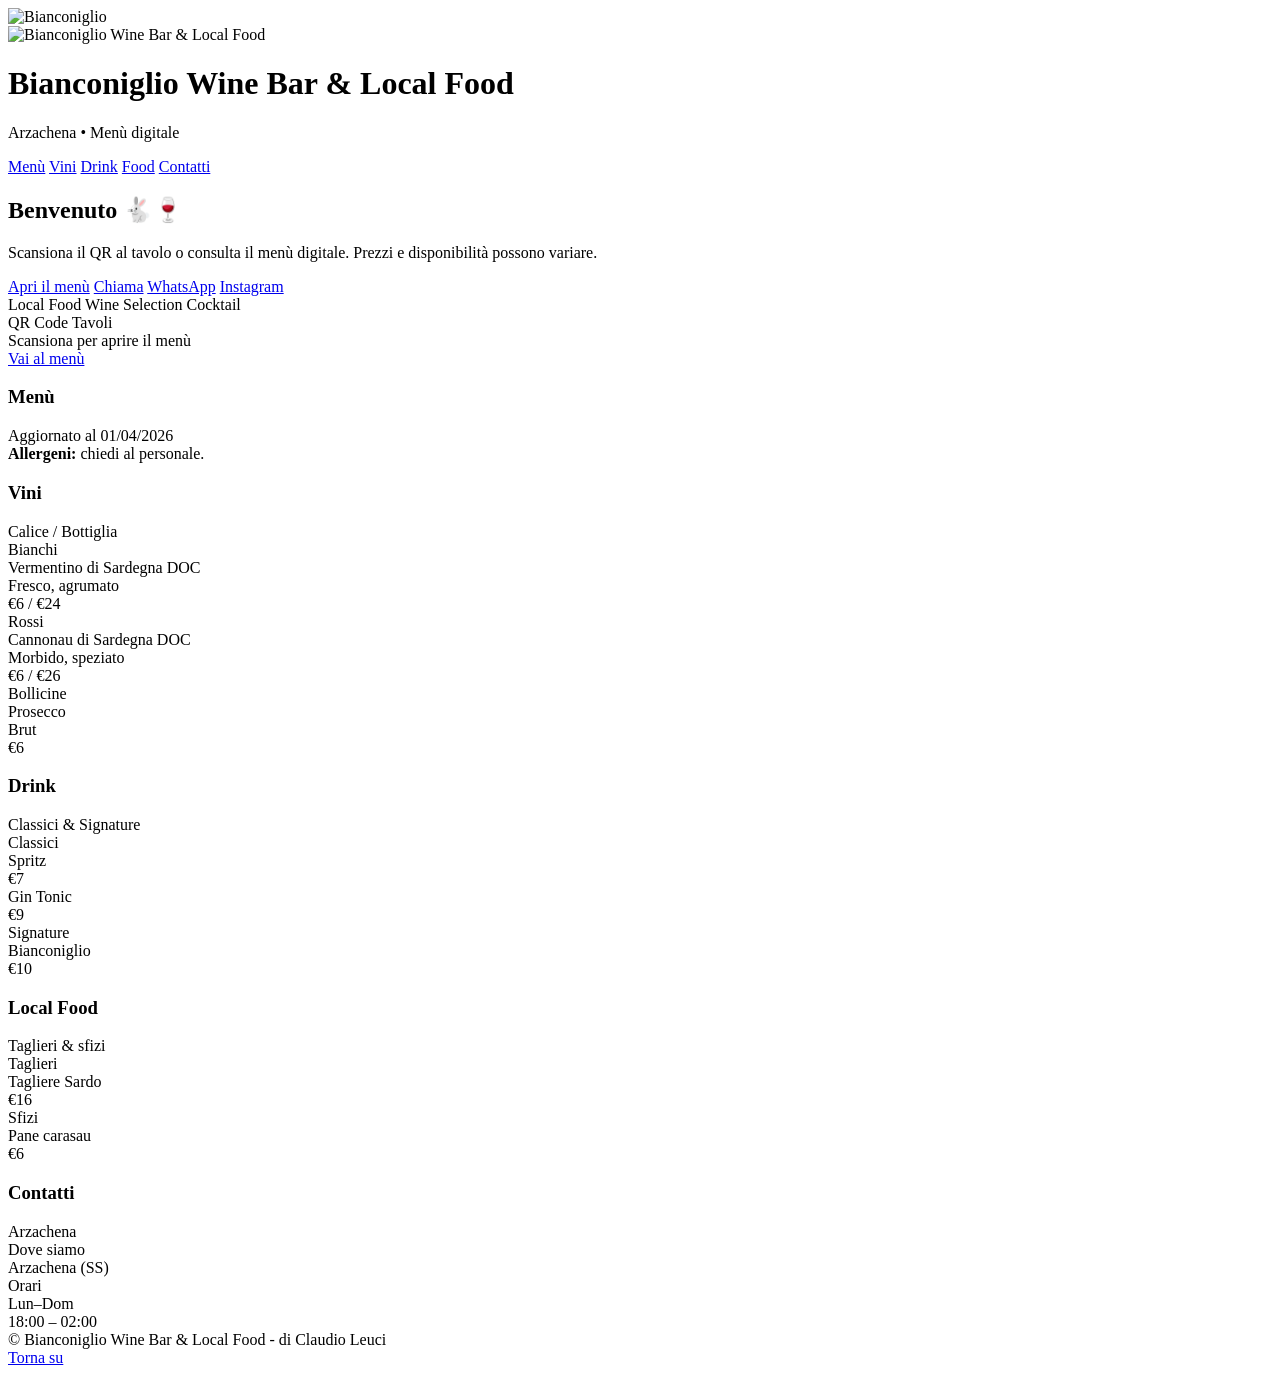
==== index.html @ 15e08887 "Update menu section date and content Updated menu section date and added new content." ====
<!doctype html>
<html lang="it">
<head>
  <meta charset="utf-8">
  <meta name="viewport" content="width=device-width, initial-scale=1">
  <meta name="description" content="Bianconiglio Wine Bar & Local Food - Menù digitale, Arzachena">
  <title>Bianconiglio Wine Bar & Local Food • Menù</title>

  <link rel="stylesheet" href="styles.css">
</head>

<body>

  <!-- PRELOADER -->
  <div id="preloader" aria-label="Caricamento">
    <div class="preloaderGlass">
      <img class="preLogo" src="logo.svg" alt="Bianconiglio">
      <div class="preBar"></div>
    </div>
  </div>

  <!-- APP -->
  <div id="app" class="appHidden">

    <!-- HEADER -->
    <header id="siteHeader">
      <div class="topbar">
        <div class="brand">
          <div class="logoWrap">
            <img src="logo.svg" alt="Bianconiglio Wine Bar & Local Food">
          </div>
          <div>
            <h1>Bianconiglio Wine Bar & Local Food</h1>
            <p>Arzachena • Menù digitale</p>
          </div>
        </div>

        <nav>
          <a class="chip bounce" href="#menu">Menù</a>
          <a class="chip bounce" href="#vini">Vini</a>
          <a class="chip bounce" href="#drink">Drink</a>
          <a class="chip bounce" href="#food">Food</a>
          <a class="chip bounce" href="#contatti">Contatti</a>
        </nav>
      </div>
    </header>

    <!-- CONTENUTO -->
    <div class="wrap">

      <!-- HERO -->
      <section class="hero reveal" id="top">
        <div class="heroCard">
          <div>
            <h2>Benvenuto 🐇🍷</h2>
            <p class="sub">
              Scansiona il QR al tavolo o consulta il menù digitale.
              Prezzi e disponibilità possono variare.
            </p>

            <div class="btnRow">
              <a class="btn primary bounce" href="#menu">Apri il menù</a>
              <a class="btn bounce" href="tel:+390000000000">Chiama</a>
              <a class="btn bounce" href="https://wa.me/390000000000" target="_blank">WhatsApp</a>
              <a class="btn bounce" href="https://www.instagram.com/bianconigliowinebar2.0/" target="_blank"> Instagram</a>
            </div>

            <div class="badges">
              <span class="badge">Local Food</span>
              <span class="badge">Wine Selection</span>
              <span class="badge">Cocktail</span>
            </div>
          </div>

          <div class="qrBox">
            <div>
              <div class="qrTitle">QR Code Tavoli</div>
              <div class="qrSub">Scansiona per aprire il menù</div>
              <div class="qrBtn">
                <a class="btn bounce" href="#menu">Vai al menù</a>
              </div>
            </div>
            <div class="qrFake"></div>
          </div>
        </div>
      </section>

      <!-- MENU -->
      <main>

        <section id="menu" class="reveal">
          <div class="sectionTitle">
            <h3>Menù</h3>
            <span>Aggiornato al 01/04/2026</span>
          </div>
          <div class="notice">
            <strong>Allergeni:</strong> chiedi al personale.
          </div>
        </section>

        <!-- VINI -->
        <section id="vini" class="reveal">
          <div class="sectionTitle">
            <h3>Vini</h3>
            <span>Calice / Bottiglia</span>
          </div>

          <div class="grid">
            <div class="card bounce">
              <div class="cardTitle">Bianchi</div>
              <div class="item">
                <div>
                  <div class="name">Vermentino di Sardegna DOC</div>
                  <div class="desc">Fresco, agrumato</div>
                </div>
                <div class="price">€6 / €24</div>
              </div>
            </div>

            <div class="card bounce">
              <div class="cardTitle">Rossi</div>
              <div class="item">
                <div>
                  <div class="name">Cannonau di Sardegna DOC</div>
                  <div class="desc">Morbido, speziato</div>
                </div>
                <div class="price">€6 / €26</div>
              </div>
            </div>

            <div class="card bounce">
              <div class="cardTitle">Bollicine</div>
              <div class="item">
                <div>
                  <div class="name">Prosecco</div>
                  <div class="desc">Brut</div>
                </div>
                <div class="price">€6</div>
              </div>
            </div>
          </div>
        </section>

        <!-- DRINK -->
        <section id="drink" class="reveal">
          <div class="sectionTitle">
            <h3>Drink</h3>
            <span>Classici & Signature</span>
          </div>

          <div class="grid">
            <div class="card bounce">
              <div class="cardTitle">Classici</div>
              <div class="item">
                <div class="name">Spritz</div>
                <div class="price">€7</div>
              </div>
              <div class="item">
                <div class="name">Gin Tonic</div>
                <div class="price">€9</div>
              </div>
            </div>

            <div class="card bounce">
              <div class="cardTitle">Signature</div>
              <div class="item">
                <div class="name">Bianconiglio</div>
                <div class="price">€10</div>
              </div>
            </div>
          </div>
        </section>

        <!-- FOOD -->
        <section id="food" class="reveal">
          <div class="sectionTitle">
            <h3>Local Food</h3>
            <span>Taglieri & sfizi</span>
          </div>

          <div class="grid">
            <div class="card bounce">
              <div class="cardTitle">Taglieri</div>
              <div class="item">
                <div class="name">Tagliere Sardo</div>
                <div class="price">€16</div>
              </div>
            </div>

            <div class="card bounce">
              <div class="cardTitle">Sfizi</div>
              <div class="item">
                <div class="name">Pane carasau</div>
                <div class="price">€6</div>
              </div>
            </div>
          </div>
        </section>

        <!-- CONTATTI -->
        <section id="contatti" class="reveal">
          <div class="sectionTitle">
            <h3>Contatti</h3>
            <span>Arzachena</span>
          </div>

          <div class="grid">
            <div class="card bounce">
              <div class="cardTitle">Dove siamo</div>
              <div class="smallText">Arzachena (SS)</div>
            </div>

            <div class="card bounce">
              <div class="cardTitle">Orari</div>
              <div class="smallText">
                Lun–Dom<br>18:00 – 02:00
              </div>
            </div>
          </div>
        </section>

      </main>

      <!-- FOOTER -->
      <footer>
        <div class="footerRow">
          <div>© <span id="year"></span> Bianconiglio Wine Bar & Local Food - di Claudio Leuci</div>
          <div><a href="#top" class="chip bounce">Torna su</a></div>
        </div>
      </footer>

    </div>
  </div>

  <script src="./app.js"></script>
</body>
</html>
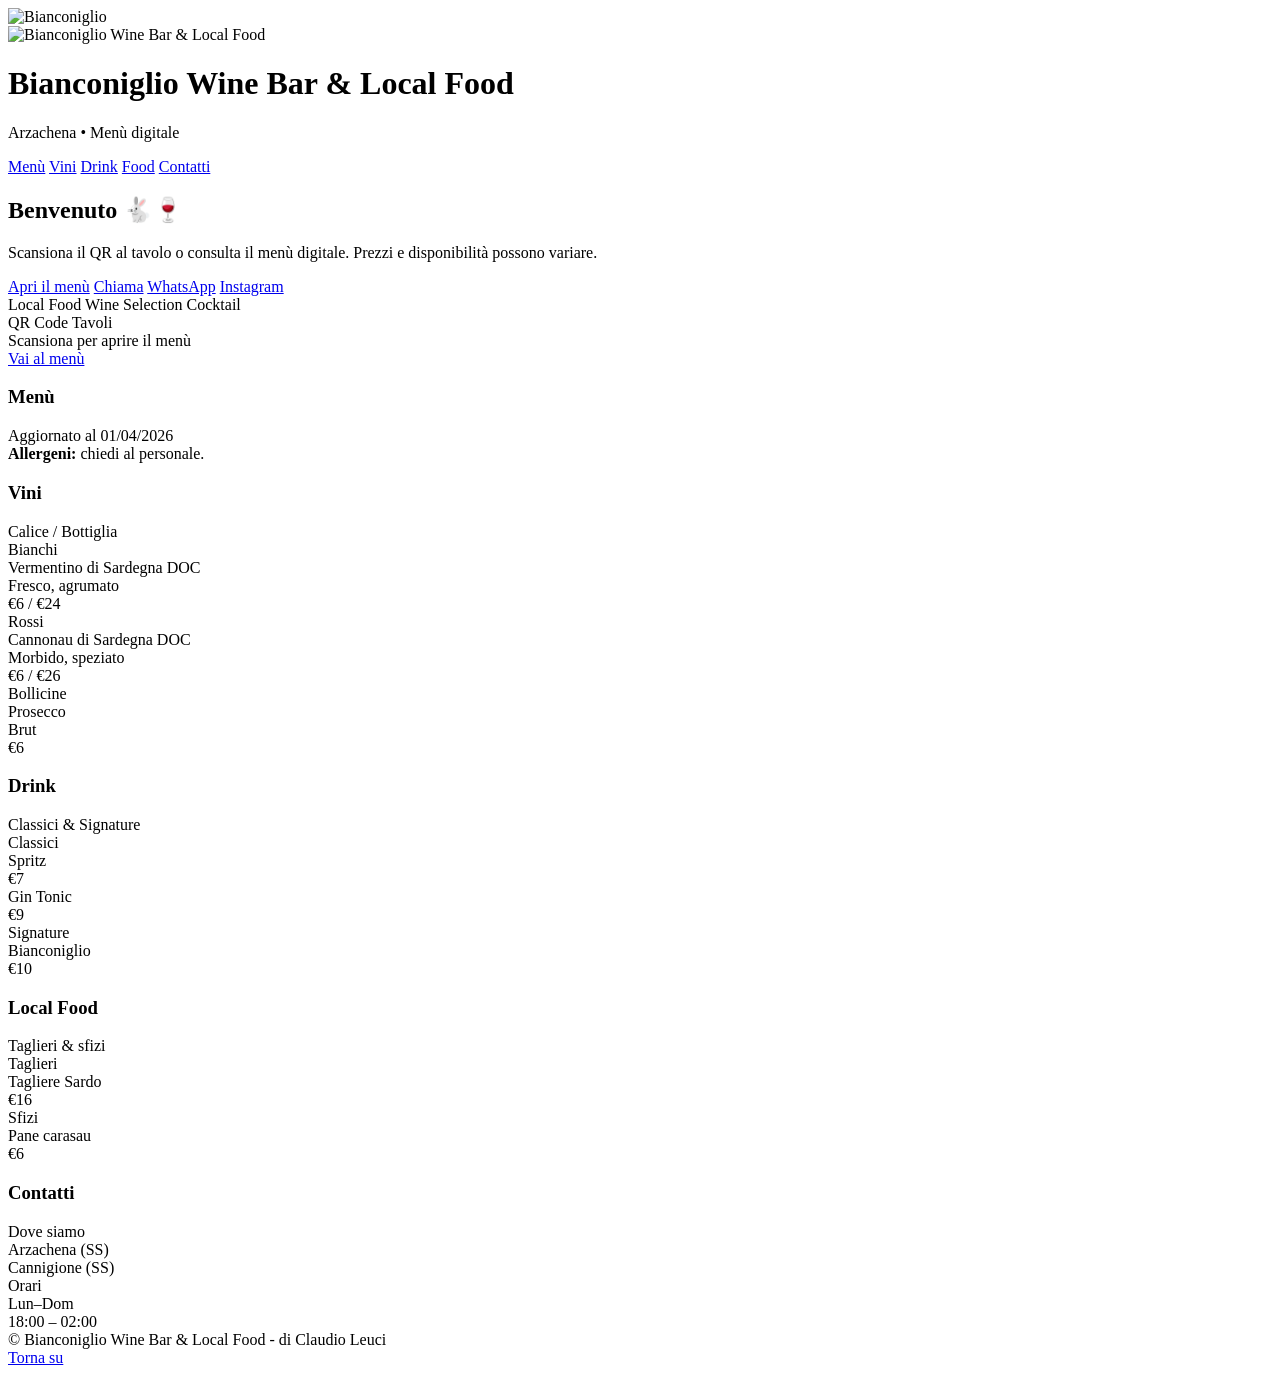
==== commit 7259d3ae: "Fix HTML encoding issues in index.html" ====
--- a/index.html
+++ b/index.html
@@ -201,13 +201,13 @@
         <section id="contatti" class="reveal">
           <div class="sectionTitle">
             <h3>Contatti</h3>
-            <span>Arzachena</span>
           </div>
 
           <div class="grid">
             <div class="card bounce">
               <div class="cardTitle">Dove siamo</div>
               <div class="smallText">Arzachena (SS)</div>
+              <div class="smallText">Cannigione (SS)</div>
             </div>
 
             <div class="card bounce">
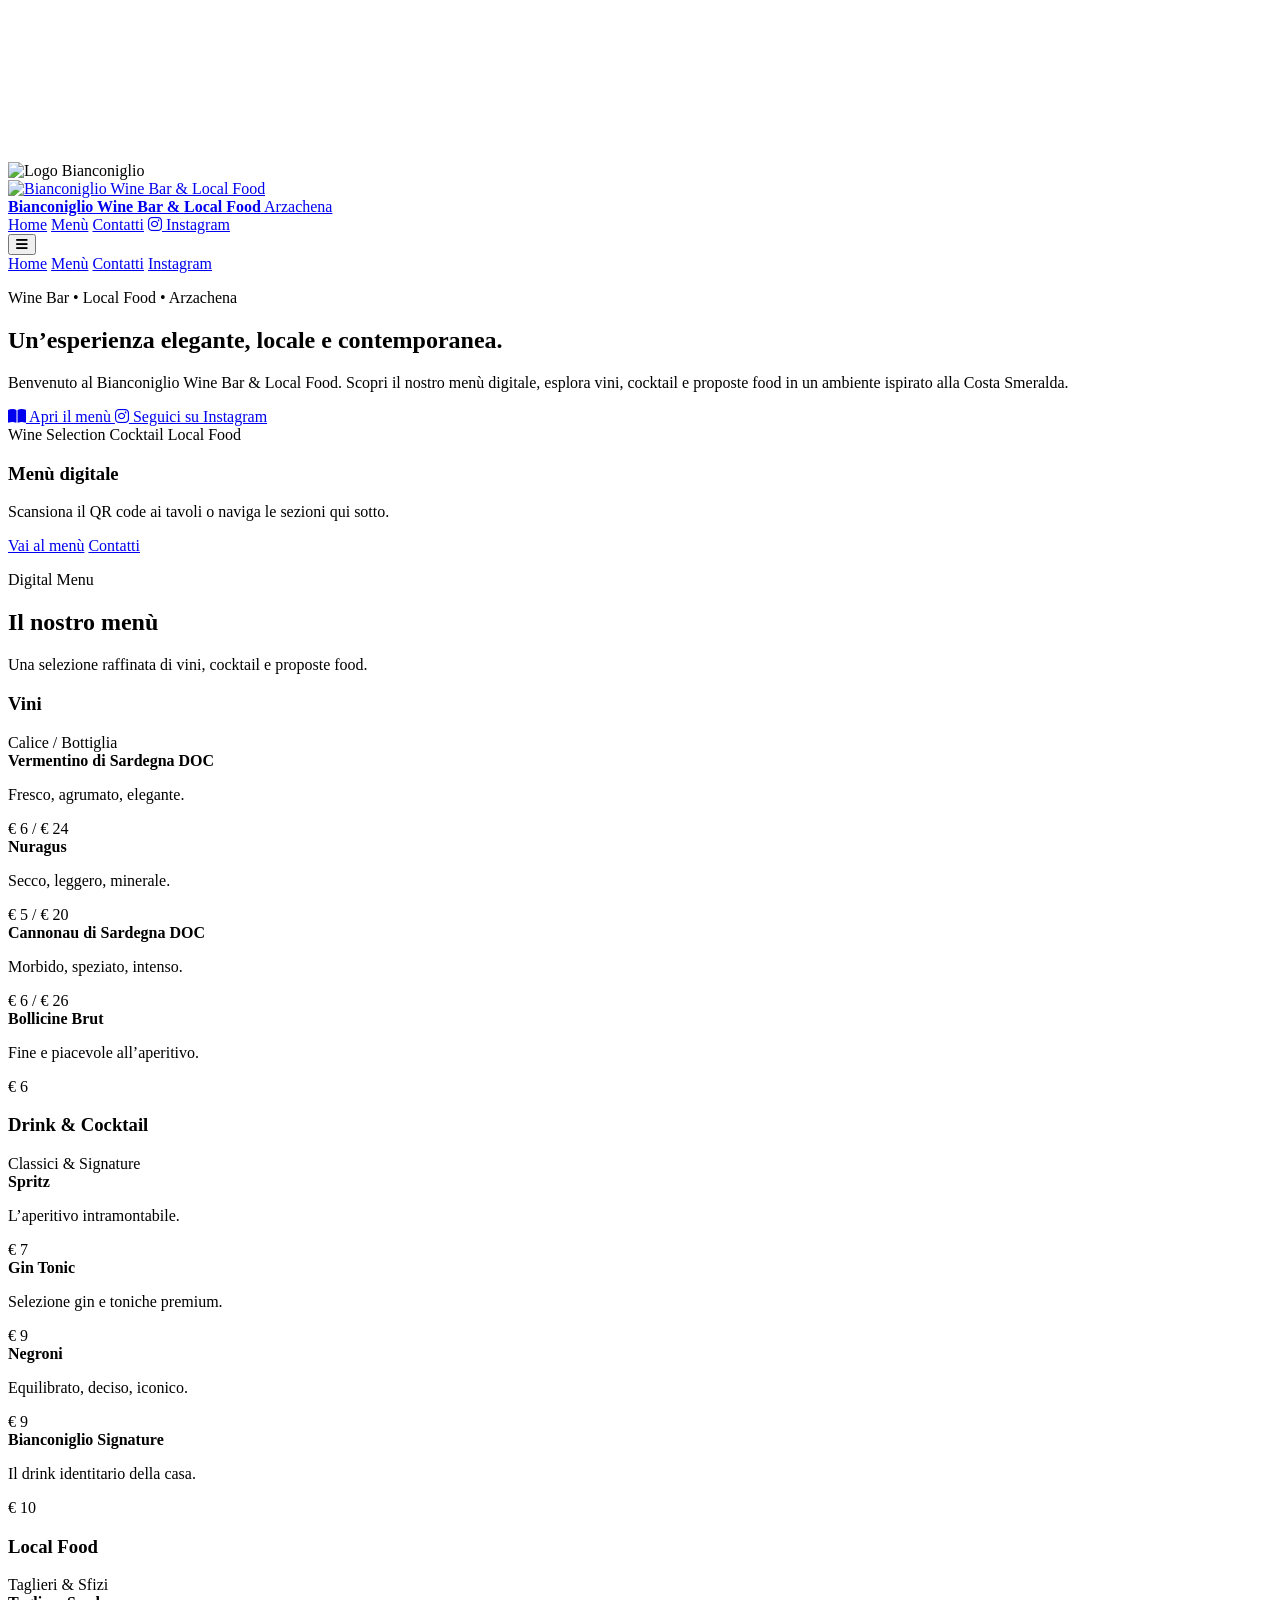
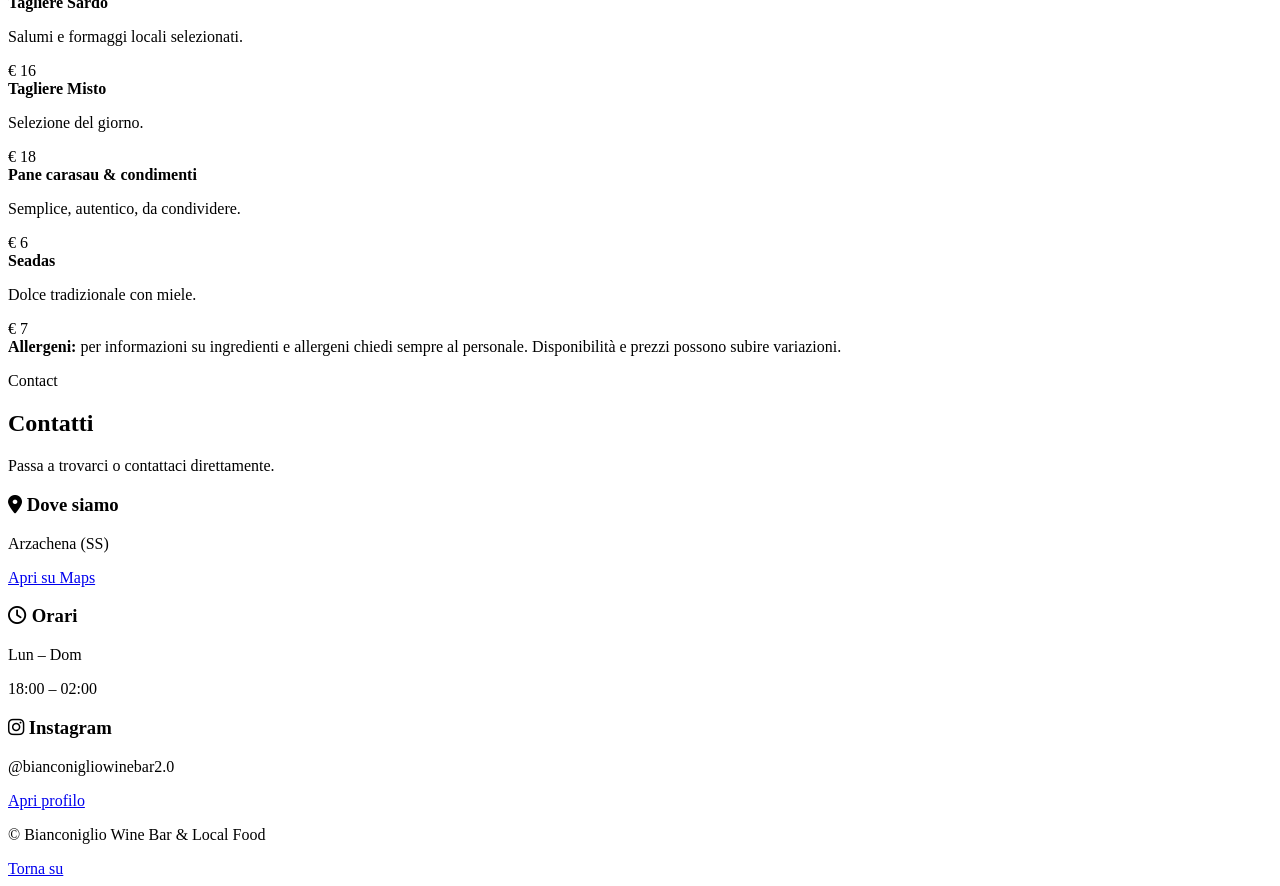
==== commit 13cc3de0: "Enhance index.html with Font Awesome and layout updates Added Font Awesome for icons and improved pr" ====
--- a/index.html
+++ b/index.html
@@ -4,18 +4,28 @@
   <meta charset="utf-8">
   <meta name="viewport" content="width=device-width, initial-scale=1">
   <meta name="description" content="Bianconiglio Wine Bar & Local Food - Menù digitale, Arzachena">
-  <title>Bianconiglio Wine Bar & Local Food • Menù</title>
+  <title>Bianconiglio Wine Bar & Local Food</title>
 
   <link rel="stylesheet" href="styles.css">
+
+  <!-- Font Awesome -->
+  <link rel="stylesheet" href="https://cdnjs.cloudflare.com/ajax/libs/font-awesome/6.4.0/css/all.min.css">
 </head>
-
 <body>
 
+  <!-- SVG FILTER PER DISTORSIONE GLASS -->
+  <svg class="svgFilter" aria-hidden="true">
+    <filter id="glass-distortion">
+      <feTurbulence type="turbulence" baseFrequency="0.008" numOctaves="2" result="noise"></feTurbulence>
+      <feDisplacementMap in="SourceGraphic" in2="noise" scale="65"></feDisplacementMap>
+    </filter>
+  </svg>
+
   <!-- PRELOADER -->
-  <div id="preloader" aria-label="Caricamento">
-    <div class="preloaderGlass">
-      <img class="preLogo" src="logo.svg" alt="Bianconiglio">
-      <div class="preBar"></div>
+  <div id="preloader" aria-label="Caricamento sito">
+    <div class="preloaderCard">
+      <img src="logo.svg" alt="Logo Bianconiglio" class="preloaderLogo">
+      <div class="preloaderLine"></div>
     </div>
   </div>
 
@@ -23,216 +33,329 @@
   <div id="app" class="appHidden">
 
     <!-- HEADER -->
-    <header id="siteHeader">
-      <div class="topbar">
-        <div class="brand">
-          <div class="logoWrap">
+    <header class="siteHeader" id="siteHeader">
+      <div class="container navBar glassCard glassInteractive">
+        <a href="#top" class="brand">
+          <div class="brandLogo">
             <img src="logo.svg" alt="Bianconiglio Wine Bar & Local Food">
           </div>
-          <div>
-            <h1>Bianconiglio Wine Bar & Local Food</h1>
-            <p>Arzachena • Menù digitale</p>
-          </div>
-        </div>
-
-        <nav>
-          <a class="chip bounce" href="#menu">Menù</a>
-          <a class="chip bounce" href="#vini">Vini</a>
-          <a class="chip bounce" href="#drink">Drink</a>
-          <a class="chip bounce" href="#food">Food</a>
-          <a class="chip bounce" href="#contatti">Contatti</a>
+          <div class="brandText">
+            <strong>Bianconiglio Wine Bar & Local Food</strong>
+            <span>Arzachena</span>
+          </div>
+        </a>
+
+        <nav class="navLinks">
+          <a href="#top" class="navLink">Home</a>
+          <a href="#menu" class="navLink">Menù</a>
+          <a href="#contatti" class="navLink">Contatti</a>
+          <a href="https://www.instagram.com/bianconigliowinebar2.0/" target="_blank" class="navLink instagramLink">
+            <i class="fa-brands fa-instagram"></i> Instagram
+          </a>
         </nav>
+
+        <button class="menuToggle" id="menuToggle" aria-label="Apri menu">
+          <i class="fa-solid fa-bars"></i>
+        </button>
+      </div>
+
+      <div class="mobileMenu glassCard" id="mobileMenu">
+        <a href="#top">Home</a>
+        <a href="#menu">Menù</a>
+        <a href="#contatti">Contatti</a>
+        <a href="https://www.instagram.com/bianconigliowinebar2.0/" target="_blank">Instagram</a>
       </div>
     </header>
 
-    <!-- CONTENUTO -->
-    <div class="wrap">
+    <main>
 
       <!-- HERO -->
-      <section class="hero reveal" id="top">
-        <div class="heroCard">
-          <div>
-            <h2>Benvenuto 🐇🍷</h2>
-            <p class="sub">
-              Scansiona il QR al tavolo o consulta il menù digitale.
-              Prezzi e disponibilità possono variare.
-            </p>
-
-            <div class="btnRow">
-              <a class="btn primary bounce" href="#menu">Apri il menù</a>
-              <a class="btn bounce" href="tel:+390000000000">Chiama</a>
-              <a class="btn bounce" href="https://wa.me/390000000000" target="_blank">WhatsApp</a>
-              <a class="btn bounce" href="https://www.instagram.com/bianconigliowinebar2.0/" target="_blank"> Instagram</a>
-            </div>
-
-            <div class="badges">
-              <span class="badge">Local Food</span>
-              <span class="badge">Wine Selection</span>
-              <span class="badge">Cocktail</span>
-            </div>
-          </div>
-
-          <div class="qrBox">
-            <div>
-              <div class="qrTitle">QR Code Tavoli</div>
-              <div class="qrSub">Scansiona per aprire il menù</div>
-              <div class="qrBtn">
-                <a class="btn bounce" href="#menu">Vai al menù</a>
-              </div>
-            </div>
-            <div class="qrFake"></div>
+      <section class="hero container" id="top">
+        <div class="heroGrid">
+          <div class="heroMain glassCard glassInteractive reveal">
+            <div class="glassFilter"></div>
+            <div class="glassOverlay"></div>
+            <div class="glassSpecular"></div>
+
+            <div class="glassContent heroContent">
+              <p class="eyebrow">Wine Bar • Local Food • Arzachena</p>
+              <h1>Un’esperienza elegante, locale e contemporanea.</h1>
+              <p class="heroText">
+                Benvenuto al Bianconiglio Wine Bar & Local Food. Scopri il nostro menù digitale,
+                esplora vini, cocktail e proposte food in un ambiente ispirato alla Costa Smeralda.
+              </p>
+
+              <div class="heroActions">
+                <a href="#menu" class="btn btnPrimary">
+                  <i class="fa-solid fa-book-open"></i>
+                  Apri il menù
+                </a>
+
+                <a href="https://www.instagram.com/bianconigliowinebar2.0/" target="_blank" class="btn btnGlass">
+                  <i class="fa-brands fa-instagram"></i>
+                  Seguici su Instagram
+                </a>
+              </div>
+
+              <div class="heroBadges">
+                <span>Wine Selection</span>
+                <span>Cocktail</span>
+                <span>Local Food</span>
+              </div>
+            </div>
+          </div>
+
+          <div class="heroSide glassCard glassInteractive reveal">
+            <div class="glassFilter"></div>
+            <div class="glassOverlay"></div>
+            <div class="glassSpecular"></div>
+
+            <div class="glassContent">
+              <div class="sideBlock">
+                <h3>Menù digitale</h3>
+                <p>Scansiona il QR code ai tavoli o naviga le sezioni qui sotto.</p>
+              </div>
+
+              <div class="fakeQr"></div>
+
+              <div class="sideButtons">
+                <a href="#menu" class="btn btnGlass">Vai al menù</a>
+                <a href="#contatti" class="btn btnGlass">Contatti</a>
+              </div>
+            </div>
           </div>
         </div>
       </section>
 
       <!-- MENU -->
-      <main>
-
-        <section id="menu" class="reveal">
-          <div class="sectionTitle">
-            <h3>Menù</h3>
-            <span>Aggiornato al 01/04/2026</span>
-          </div>
-          <div class="notice">
-            <strong>Allergeni:</strong> chiedi al personale.
-          </div>
-        </section>
-
-        <!-- VINI -->
-        <section id="vini" class="reveal">
-          <div class="sectionTitle">
-            <h3>Vini</h3>
-            <span>Calice / Bottiglia</span>
-          </div>
-
-          <div class="grid">
-            <div class="card bounce">
-              <div class="cardTitle">Bianchi</div>
-              <div class="item">
-                <div>
-                  <div class="name">Vermentino di Sardegna DOC</div>
-                  <div class="desc">Fresco, agrumato</div>
-                </div>
-                <div class="price">€6 / €24</div>
-              </div>
-            </div>
-
-            <div class="card bounce">
-              <div class="cardTitle">Rossi</div>
-              <div class="item">
-                <div>
-                  <div class="name">Cannonau di Sardegna DOC</div>
-                  <div class="desc">Morbido, speziato</div>
-                </div>
-                <div class="price">€6 / €26</div>
-              </div>
-            </div>
-
-            <div class="card bounce">
-              <div class="cardTitle">Bollicine</div>
-              <div class="item">
-                <div>
-                  <div class="name">Prosecco</div>
-                  <div class="desc">Brut</div>
-                </div>
-                <div class="price">€6</div>
-              </div>
-            </div>
-          </div>
-        </section>
-
-        <!-- DRINK -->
-        <section id="drink" class="reveal">
-          <div class="sectionTitle">
-            <h3>Drink</h3>
-            <span>Classici & Signature</span>
-          </div>
-
-          <div class="grid">
-            <div class="card bounce">
-              <div class="cardTitle">Classici</div>
-              <div class="item">
-                <div class="name">Spritz</div>
-                <div class="price">€7</div>
-              </div>
-              <div class="item">
-                <div class="name">Gin Tonic</div>
-                <div class="price">€9</div>
-              </div>
-            </div>
-
-            <div class="card bounce">
-              <div class="cardTitle">Signature</div>
-              <div class="item">
-                <div class="name">Bianconiglio</div>
-                <div class="price">€10</div>
-              </div>
-            </div>
-          </div>
-        </section>
-
-        <!-- FOOD -->
-        <section id="food" class="reveal">
-          <div class="sectionTitle">
-            <h3>Local Food</h3>
-            <span>Taglieri & sfizi</span>
-          </div>
-
-          <div class="grid">
-            <div class="card bounce">
-              <div class="cardTitle">Taglieri</div>
-              <div class="item">
-                <div class="name">Tagliere Sardo</div>
-                <div class="price">€16</div>
-              </div>
-            </div>
-
-            <div class="card bounce">
-              <div class="cardTitle">Sfizi</div>
-              <div class="item">
-                <div class="name">Pane carasau</div>
-                <div class="price">€6</div>
-              </div>
-            </div>
-          </div>
-        </section>
-
-        <!-- CONTATTI -->
-        <section id="contatti" class="reveal">
-          <div class="sectionTitle">
-            <h3>Contatti</h3>
-          </div>
-
-          <div class="grid">
-            <div class="card bounce">
-              <div class="cardTitle">Dove siamo</div>
-              <div class="smallText">Arzachena (SS)</div>
-              <div class="smallText">Cannigione (SS)</div>
-            </div>
-
-            <div class="card bounce">
-              <div class="cardTitle">Orari</div>
-              <div class="smallText">
-                Lun–Dom<br>18:00 – 02:00
-              </div>
-            </div>
-          </div>
-        </section>
-
-      </main>
-
-      <!-- FOOTER -->
-      <footer>
-        <div class="footerRow">
-          <div>© <span id="year"></span> Bianconiglio Wine Bar & Local Food - di Claudio Leuci</div>
-          <div><a href="#top" class="chip bounce">Torna su</a></div>
-        </div>
-      </footer>
-
-    </div>
+      <section class="menuSection container" id="menu">
+        <div class="sectionHeading reveal">
+          <p class="eyebrow">Digital Menu</p>
+          <h2>Il nostro menù</h2>
+          <p>Una selezione raffinata di vini, cocktail e proposte food.</p>
+        </div>
+
+        <div class="menuGrid">
+
+          <!-- VINI -->
+          <article class="menuCard glassCard glassInteractive reveal">
+            <div class="glassFilter"></div>
+            <div class="glassOverlay"></div>
+            <div class="glassSpecular"></div>
+
+            <div class="glassContent">
+              <div class="menuCardHeader">
+                <h3>Vini</h3>
+                <span class="menuTag">Calice / Bottiglia</span>
+              </div>
+
+              <div class="menuItem">
+                <div>
+                  <strong>Vermentino di Sardegna DOC</strong>
+                  <p>Fresco, agrumato, elegante.</p>
+                </div>
+                <span>€ 6 / € 24</span>
+              </div>
+
+              <div class="menuItem">
+                <div>
+                  <strong>Nuragus</strong>
+                  <p>Secco, leggero, minerale.</p>
+                </div>
+                <span>€ 5 / € 20</span>
+              </div>
+
+              <div class="menuItem">
+                <div>
+                  <strong>Cannonau di Sardegna DOC</strong>
+                  <p>Morbido, speziato, intenso.</p>
+                </div>
+                <span>€ 6 / € 26</span>
+              </div>
+
+              <div class="menuItem">
+                <div>
+                  <strong>Bollicine Brut</strong>
+                  <p>Fine e piacevole all’aperitivo.</p>
+                </div>
+                <span>€ 6</span>
+              </div>
+            </div>
+          </article>
+
+          <!-- DRINK -->
+          <article class="menuCard glassCard glassInteractive reveal">
+            <div class="glassFilter"></div>
+            <div class="glassOverlay"></div>
+            <div class="glassSpecular"></div>
+
+            <div class="glassContent">
+              <div class="menuCardHeader">
+                <h3>Drink & Cocktail</h3>
+                <span class="menuTag">Classici & Signature</span>
+              </div>
+
+              <div class="menuItem">
+                <div>
+                  <strong>Spritz</strong>
+                  <p>L’aperitivo intramontabile.</p>
+                </div>
+                <span>€ 7</span>
+              </div>
+
+              <div class="menuItem">
+                <div>
+                  <strong>Gin Tonic</strong>
+                  <p>Selezione gin e toniche premium.</p>
+                </div>
+                <span>€ 9</span>
+              </div>
+
+              <div class="menuItem">
+                <div>
+                  <strong>Negroni</strong>
+                  <p>Equilibrato, deciso, iconico.</p>
+                </div>
+                <span>€ 9</span>
+              </div>
+
+              <div class="menuItem">
+                <div>
+                  <strong>Bianconiglio Signature</strong>
+                  <p>Il drink identitario della casa.</p>
+                </div>
+                <span>€ 10</span>
+              </div>
+            </div>
+          </article>
+
+          <!-- FOOD -->
+          <article class="menuCard glassCard glassInteractive reveal">
+            <div class="glassFilter"></div>
+            <div class="glassOverlay"></div>
+            <div class="glassSpecular"></div>
+
+            <div class="glassContent">
+              <div class="menuCardHeader">
+                <h3>Local Food</h3>
+                <span class="menuTag">Taglieri & Sfizi</span>
+              </div>
+
+              <div class="menuItem">
+                <div>
+                  <strong>Tagliere Sardo</strong>
+                  <p>Salumi e formaggi locali selezionati.</p>
+                </div>
+                <span>€ 16</span>
+              </div>
+
+              <div class="menuItem">
+                <div>
+                  <strong>Tagliere Misto</strong>
+                  <p>Selezione del giorno.</p>
+                </div>
+                <span>€ 18</span>
+              </div>
+
+              <div class="menuItem">
+                <div>
+                  <strong>Pane carasau & condimenti</strong>
+                  <p>Semplice, autentico, da condividere.</p>
+                </div>
+                <span>€ 6</span>
+              </div>
+
+              <div class="menuItem">
+                <div>
+                  <strong>Seadas</strong>
+                  <p>Dolce tradizionale con miele.</p>
+                </div>
+                <span>€ 7</span>
+              </div>
+            </div>
+          </article>
+        </div>
+
+        <div class="menuNotice glassCard reveal">
+          <div class="glassFilter"></div>
+          <div class="glassOverlay"></div>
+          <div class="glassSpecular"></div>
+
+          <div class="glassContent">
+            <strong>Allergeni:</strong> per informazioni su ingredienti e allergeni chiedi sempre al personale.
+            Disponibilità e prezzi possono subire variazioni.
+          </div>
+        </div>
+      </section>
+
+      <!-- CONTATTI -->
+      <section class="contactSection container" id="contatti">
+        <div class="sectionHeading reveal">
+          <p class="eyebrow">Contact</p>
+          <h2>Contatti</h2>
+          <p>Passa a trovarci o contattaci direttamente.</p>
+        </div>
+
+        <div class="contactGrid">
+          <article class="glassCard glassInteractive reveal">
+            <div class="glassFilter"></div>
+            <div class="glassOverlay"></div>
+            <div class="glassSpecular"></div>
+
+            <div class="glassContent contactCard">
+              <h3><i class="fa-solid fa-location-dot"></i> Dove siamo</h3>
+              <p>Arzachena (SS)</p>
+              <a class="btn btnGlass" target="_blank" href="https://www.google.com/maps/search/?api=1&query=Arzachena%20Bianconiglio%20Wine%20Bar">
+                Apri su Maps
+              </a>
+            </div>
+          </article>
+
+          <article class="glassCard glassInteractive reveal">
+            <div class="glassFilter"></div>
+            <div class="glassOverlay"></div>
+            <div class="glassSpecular"></div>
+
+            <div class="glassContent contactCard">
+              <h3><i class="fa-regular fa-clock"></i> Orari</h3>
+              <p>Lun – Dom</p>
+              <p>18:00 – 02:00</p>
+            </div>
+          </article>
+
+          <article class="glassCard glassInteractive reveal">
+            <div class="glassFilter"></div>
+            <div class="glassOverlay"></div>
+            <div class="glassSpecular"></div>
+
+            <div class="glassContent contactCard">
+              <h3><i class="fa-brands fa-instagram"></i> Instagram</h3>
+              <p>@bianconigliowinebar2.0</p>
+              <a class="btn btnGlass" target="_blank" href="https://www.instagram.com/bianconigliowinebar2.0/">
+                Apri profilo
+              </a>
+            </div>
+          </article>
+        </div>
+      </section>
+    </main>
+
+    <!-- FOOTER -->
+    <footer class="siteFooter container">
+      <div class="footerCard glassCard reveal">
+        <div class="glassFilter"></div>
+        <div class="glassOverlay"></div>
+        <div class="glassSpecular"></div>
+
+        <div class="glassContent footerContent">
+          <p>© <span id="year"></span> Bianconiglio Wine Bar & Local Food</p>
+          <a href="#top" class="btn btnGlass">Torna su</a>
+        </div>
+      </div>
+    </footer>
   </div>
 
-  <script src="./app.js"></script>
+  <script src="app.js"></script>
 </body>
 </html>
 
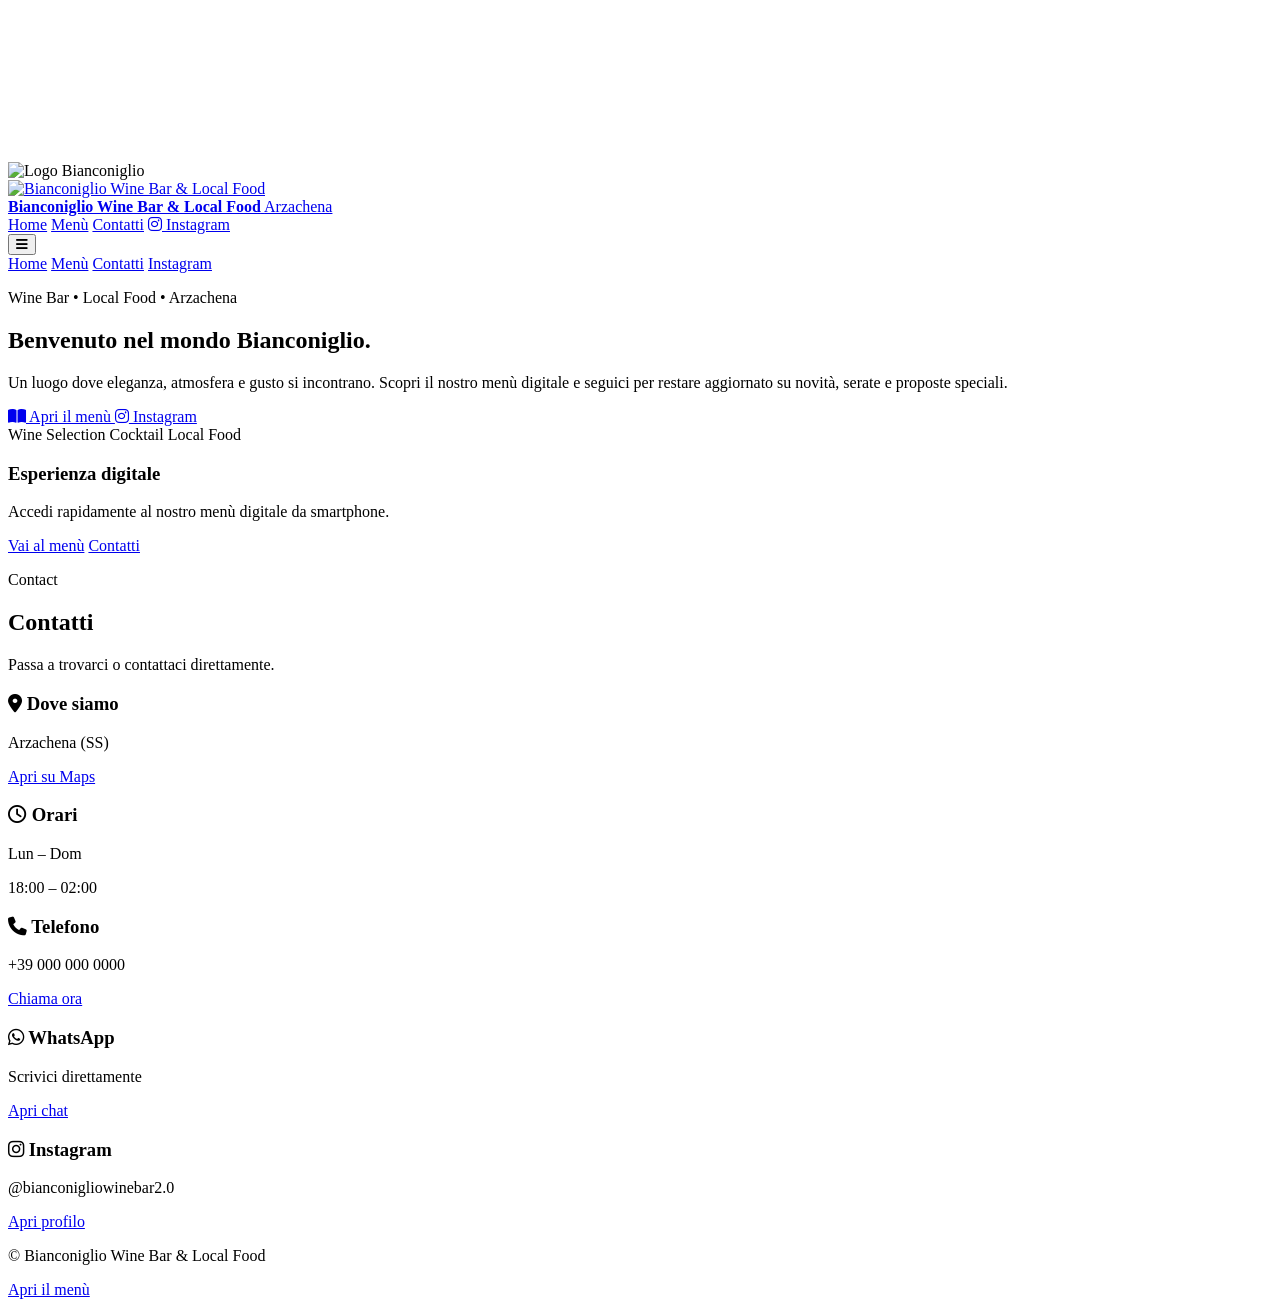
==== commit ef889c30: "Fix HTML formatting and structure" ====
--- a/index.html
+++ b/index.html
@@ -1,19 +1,16 @@
-<!doctype html>
+  <!doctype html>
 <html lang="it">
 <head>
   <meta charset="utf-8">
   <meta name="viewport" content="width=device-width, initial-scale=1">
-  <meta name="description" content="Bianconiglio Wine Bar & Local Food - Menù digitale, Arzachena">
+  <meta name="description" content="Bianconiglio Wine Bar & Local Food - Benvenuto">
   <title>Bianconiglio Wine Bar & Local Food</title>
 
   <link rel="stylesheet" href="styles.css">
-
-  <!-- Font Awesome -->
   <link rel="stylesheet" href="https://cdnjs.cloudflare.com/ajax/libs/font-awesome/6.4.0/css/all.min.css">
 </head>
 <body>
 
-  <!-- SVG FILTER PER DISTORSIONE GLASS -->
   <svg class="svgFilter" aria-hidden="true">
     <filter id="glass-distortion">
       <feTurbulence type="turbulence" baseFrequency="0.008" numOctaves="2" result="noise"></feTurbulence>
@@ -21,7 +18,6 @@
     </filter>
   </svg>
 
-  <!-- PRELOADER -->
   <div id="preloader" aria-label="Caricamento sito">
     <div class="preloaderCard">
       <img src="logo.svg" alt="Logo Bianconiglio" class="preloaderLogo">
@@ -29,13 +25,11 @@
     </div>
   </div>
 
-  <!-- APP -->
   <div id="app" class="appHidden">
 
-    <!-- HEADER -->
     <header class="siteHeader" id="siteHeader">
       <div class="container navBar glassCard glassInteractive">
-        <a href="#top" class="brand">
+        <a href="index.html" class="brand">
           <div class="brandLogo">
             <img src="logo.svg" alt="Bianconiglio Wine Bar & Local Food">
           </div>
@@ -46,8 +40,8 @@
         </a>
 
         <nav class="navLinks">
-          <a href="#top" class="navLink">Home</a>
-          <a href="#menu" class="navLink">Menù</a>
+          <a href="index.html" class="navLink">Home</a>
+          <a href="menu.html" class="navLink">Menù</a>
           <a href="#contatti" class="navLink">Contatti</a>
           <a href="https://www.instagram.com/bianconigliowinebar2.0/" target="_blank" class="navLink instagramLink">
             <i class="fa-brands fa-instagram"></i> Instagram
@@ -60,16 +54,14 @@
       </div>
 
       <div class="mobileMenu glassCard" id="mobileMenu">
-        <a href="#top">Home</a>
-        <a href="#menu">Menù</a>
+        <a href="index.html">Home</a>
+        <a href="menu.html">Menù</a>
         <a href="#contatti">Contatti</a>
         <a href="https://www.instagram.com/bianconigliowinebar2.0/" target="_blank">Instagram</a>
       </div>
     </header>
 
     <main>
-
-      <!-- HERO -->
       <section class="hero container" id="top">
         <div class="heroGrid">
           <div class="heroMain glassCard glassInteractive reveal">
@@ -79,21 +71,22 @@
 
             <div class="glassContent heroContent">
               <p class="eyebrow">Wine Bar • Local Food • Arzachena</p>
-              <h1>Un’esperienza elegante, locale e contemporanea.</h1>
+              <h1>Benvenuto nel mondo Bianconiglio.</h1>
               <p class="heroText">
-                Benvenuto al Bianconiglio Wine Bar & Local Food. Scopri il nostro menù digitale,
-                esplora vini, cocktail e proposte food in un ambiente ispirato alla Costa Smeralda.
+                Un luogo dove eleganza, atmosfera e gusto si incontrano.
+                Scopri il nostro menù digitale e seguici per restare aggiornato
+                su novità, serate e proposte speciali.
               </p>
 
               <div class="heroActions">
-                <a href="#menu" class="btn btnPrimary">
+                <a href="menu.html" class="btn btnPrimary">
                   <i class="fa-solid fa-book-open"></i>
                   Apri il menù
                 </a>
 
                 <a href="https://www.instagram.com/bianconigliowinebar2.0/" target="_blank" class="btn btnGlass">
                   <i class="fa-brands fa-instagram"></i>
-                  Seguici su Instagram
+                  Instagram
                 </a>
               </div>
 
@@ -112,14 +105,14 @@
 
             <div class="glassContent">
               <div class="sideBlock">
-                <h3>Menù digitale</h3>
-                <p>Scansiona il QR code ai tavoli o naviga le sezioni qui sotto.</p>
+                <h3>Esperienza digitale</h3>
+                <p>Accedi rapidamente al nostro menù digitale da smartphone.</p>
               </div>
 
               <div class="fakeQr"></div>
 
               <div class="sideButtons">
-                <a href="#menu" class="btn btnGlass">Vai al menù</a>
+                <a href="menu.html" class="btn btnGlass">Vai al menù</a>
                 <a href="#contatti" class="btn btnGlass">Contatti</a>
               </div>
             </div>
@@ -127,168 +120,6 @@
         </div>
       </section>
 
-      <!-- MENU -->
-      <section class="menuSection container" id="menu">
-        <div class="sectionHeading reveal">
-          <p class="eyebrow">Digital Menu</p>
-          <h2>Il nostro menù</h2>
-          <p>Una selezione raffinata di vini, cocktail e proposte food.</p>
-        </div>
-
-        <div class="menuGrid">
-
-          <!-- VINI -->
-          <article class="menuCard glassCard glassInteractive reveal">
-            <div class="glassFilter"></div>
-            <div class="glassOverlay"></div>
-            <div class="glassSpecular"></div>
-
-            <div class="glassContent">
-              <div class="menuCardHeader">
-                <h3>Vini</h3>
-                <span class="menuTag">Calice / Bottiglia</span>
-              </div>
-
-              <div class="menuItem">
-                <div>
-                  <strong>Vermentino di Sardegna DOC</strong>
-                  <p>Fresco, agrumato, elegante.</p>
-                </div>
-                <span>€ 6 / € 24</span>
-              </div>
-
-              <div class="menuItem">
-                <div>
-                  <strong>Nuragus</strong>
-                  <p>Secco, leggero, minerale.</p>
-                </div>
-                <span>€ 5 / € 20</span>
-              </div>
-
-              <div class="menuItem">
-                <div>
-                  <strong>Cannonau di Sardegna DOC</strong>
-                  <p>Morbido, speziato, intenso.</p>
-                </div>
-                <span>€ 6 / € 26</span>
-              </div>
-
-              <div class="menuItem">
-                <div>
-                  <strong>Bollicine Brut</strong>
-                  <p>Fine e piacevole all’aperitivo.</p>
-                </div>
-                <span>€ 6</span>
-              </div>
-            </div>
-          </article>
-
-          <!-- DRINK -->
-          <article class="menuCard glassCard glassInteractive reveal">
-            <div class="glassFilter"></div>
-            <div class="glassOverlay"></div>
-            <div class="glassSpecular"></div>
-
-            <div class="glassContent">
-              <div class="menuCardHeader">
-                <h3>Drink & Cocktail</h3>
-                <span class="menuTag">Classici & Signature</span>
-              </div>
-
-              <div class="menuItem">
-                <div>
-                  <strong>Spritz</strong>
-                  <p>L’aperitivo intramontabile.</p>
-                </div>
-                <span>€ 7</span>
-              </div>
-
-              <div class="menuItem">
-                <div>
-                  <strong>Gin Tonic</strong>
-                  <p>Selezione gin e toniche premium.</p>
-                </div>
-                <span>€ 9</span>
-              </div>
-
-              <div class="menuItem">
-                <div>
-                  <strong>Negroni</strong>
-                  <p>Equilibrato, deciso, iconico.</p>
-                </div>
-                <span>€ 9</span>
-              </div>
-
-              <div class="menuItem">
-                <div>
-                  <strong>Bianconiglio Signature</strong>
-                  <p>Il drink identitario della casa.</p>
-                </div>
-                <span>€ 10</span>
-              </div>
-            </div>
-          </article>
-
-          <!-- FOOD -->
-          <article class="menuCard glassCard glassInteractive reveal">
-            <div class="glassFilter"></div>
-            <div class="glassOverlay"></div>
-            <div class="glassSpecular"></div>
-
-            <div class="glassContent">
-              <div class="menuCardHeader">
-                <h3>Local Food</h3>
-                <span class="menuTag">Taglieri & Sfizi</span>
-              </div>
-
-              <div class="menuItem">
-                <div>
-                  <strong>Tagliere Sardo</strong>
-                  <p>Salumi e formaggi locali selezionati.</p>
-                </div>
-                <span>€ 16</span>
-              </div>
-
-              <div class="menuItem">
-                <div>
-                  <strong>Tagliere Misto</strong>
-                  <p>Selezione del giorno.</p>
-                </div>
-                <span>€ 18</span>
-              </div>
-
-              <div class="menuItem">
-                <div>
-                  <strong>Pane carasau & condimenti</strong>
-                  <p>Semplice, autentico, da condividere.</p>
-                </div>
-                <span>€ 6</span>
-              </div>
-
-              <div class="menuItem">
-                <div>
-                  <strong>Seadas</strong>
-                  <p>Dolce tradizionale con miele.</p>
-                </div>
-                <span>€ 7</span>
-              </div>
-            </div>
-          </article>
-        </div>
-
-        <div class="menuNotice glassCard reveal">
-          <div class="glassFilter"></div>
-          <div class="glassOverlay"></div>
-          <div class="glassSpecular"></div>
-
-          <div class="glassContent">
-            <strong>Allergeni:</strong> per informazioni su ingredienti e allergeni chiedi sempre al personale.
-            Disponibilità e prezzi possono subire variazioni.
-          </div>
-        </div>
-      </section>
-
-      <!-- CONTATTI -->
       <section class="contactSection container" id="contatti">
         <div class="sectionHeading reveal">
           <p class="eyebrow">Contact</p>
@@ -296,51 +127,78 @@
           <p>Passa a trovarci o contattaci direttamente.</p>
         </div>
 
-        <div class="contactGrid">
-          <article class="glassCard glassInteractive reveal">
-            <div class="glassFilter"></div>
-            <div class="glassOverlay"></div>
-            <div class="glassSpecular"></div>
-
-            <div class="glassContent contactCard">
-              <h3><i class="fa-solid fa-location-dot"></i> Dove siamo</h3>
-              <p>Arzachena (SS)</p>
-              <a class="btn btnGlass" target="_blank" href="https://www.google.com/maps/search/?api=1&query=Arzachena%20Bianconiglio%20Wine%20Bar">
-                Apri su Maps
-              </a>
+            <div class="contactGrid">
+              <article class="glassCard glassInteractive reveal">
+                <div class="glassFilter"></div>
+                <div class="glassOverlay"></div>
+                <div class="glassSpecular"></div>
+            
+                <div class="glassContent contactCard">
+                  <h3><i class="fa-solid fa-location-dot"></i> Dove siamo</h3>
+                  <p>Arzachena (SS)</p>
+                  <a class="btn btnGlass" target="_blank" href="https://www.google.com/maps/search/?api=1&query=Arzachena%20Bianconiglio%20Wine%20Bar">
+                    Apri su Maps
+                  </a>
+                </div>
+              </article>
+            
+              <article class="glassCard glassInteractive reveal">
+                <div class="glassFilter"></div>
+                <div class="glassOverlay"></div>
+                <div class="glassSpecular"></div>
+            
+                <div class="glassContent contactCard">
+                  <h3><i class="fa-regular fa-clock"></i> Orari</h3>
+                  <p>Lun – Dom</p>
+                  <p>18:00 – 02:00</p>
+                </div>
+              </article>
+            
+              <article class="glassCard glassInteractive reveal">
+                <div class="glassFilter"></div>
+                <div class="glassOverlay"></div>
+                <div class="glassSpecular"></div>
+            
+                <div class="glassContent contactCard">
+                  <h3><i class="fa-solid fa-phone"></i> Telefono</h3>
+                  <p>+39 000 000 0000</p>
+                  <a class="btn btnGlass" href="tel:+390000000000">
+                    Chiama ora
+                  </a>
+                </div>
+              </article>
+            
+              <article class="glassCard glassInteractive reveal">
+                <div class="glassFilter"></div>
+                <div class="glassOverlay"></div>
+                <div class="glassSpecular"></div>
+            
+                <div class="glassContent contactCard">
+                  <h3><i class="fa-brands fa-whatsapp"></i> WhatsApp</h3>
+                  <p>Scrivici direttamente</p>
+                  <a class="btn btnGlass" target="_blank" href="https://wa.me/390000000000">
+                    Apri chat
+                  </a>
+                </div>
+              </article>
+            
+              <article class="glassCard glassInteractive reveal">
+                <div class="glassFilter"></div>
+                <div class="glassOverlay"></div>
+                <div class="glassSpecular"></div>
+            
+                <div class="glassContent contactCard">
+                  <h3><i class="fa-brands fa-instagram"></i> Instagram</h3>
+                  <p>@bianconigliowinebar2.0</p>
+                  <a class="btn btnGlass" target="_blank" href="https://www.instagram.com/bianconigliowinebar2.0/">
+                    Apri profilo
+                  </a>
+                </div>
+              </article>
             </div>
-          </article>
-
-          <article class="glassCard glassInteractive reveal">
-            <div class="glassFilter"></div>
-            <div class="glassOverlay"></div>
-            <div class="glassSpecular"></div>
-
-            <div class="glassContent contactCard">
-              <h3><i class="fa-regular fa-clock"></i> Orari</h3>
-              <p>Lun – Dom</p>
-              <p>18:00 – 02:00</p>
-            </div>
-          </article>
-
-          <article class="glassCard glassInteractive reveal">
-            <div class="glassFilter"></div>
-            <div class="glassOverlay"></div>
-            <div class="glassSpecular"></div>
-
-            <div class="glassContent contactCard">
-              <h3><i class="fa-brands fa-instagram"></i> Instagram</h3>
-              <p>@bianconigliowinebar2.0</p>
-              <a class="btn btnGlass" target="_blank" href="https://www.instagram.com/bianconigliowinebar2.0/">
-                Apri profilo
-              </a>
-            </div>
-          </article>
-        </div>
       </section>
     </main>
 
-    <!-- FOOTER -->
     <footer class="siteFooter container">
       <div class="footerCard glassCard reveal">
         <div class="glassFilter"></div>
@@ -349,7 +207,7 @@
 
         <div class="glassContent footerContent">
           <p>© <span id="year"></span> Bianconiglio Wine Bar & Local Food</p>
-          <a href="#top" class="btn btnGlass">Torna su</a>
+          <a href="menu.html" class="btn btnGlass">Apri il menù</a>
         </div>
       </div>
     </footer>
@@ -360,3 +218,4 @@
 </html>
 
 
+
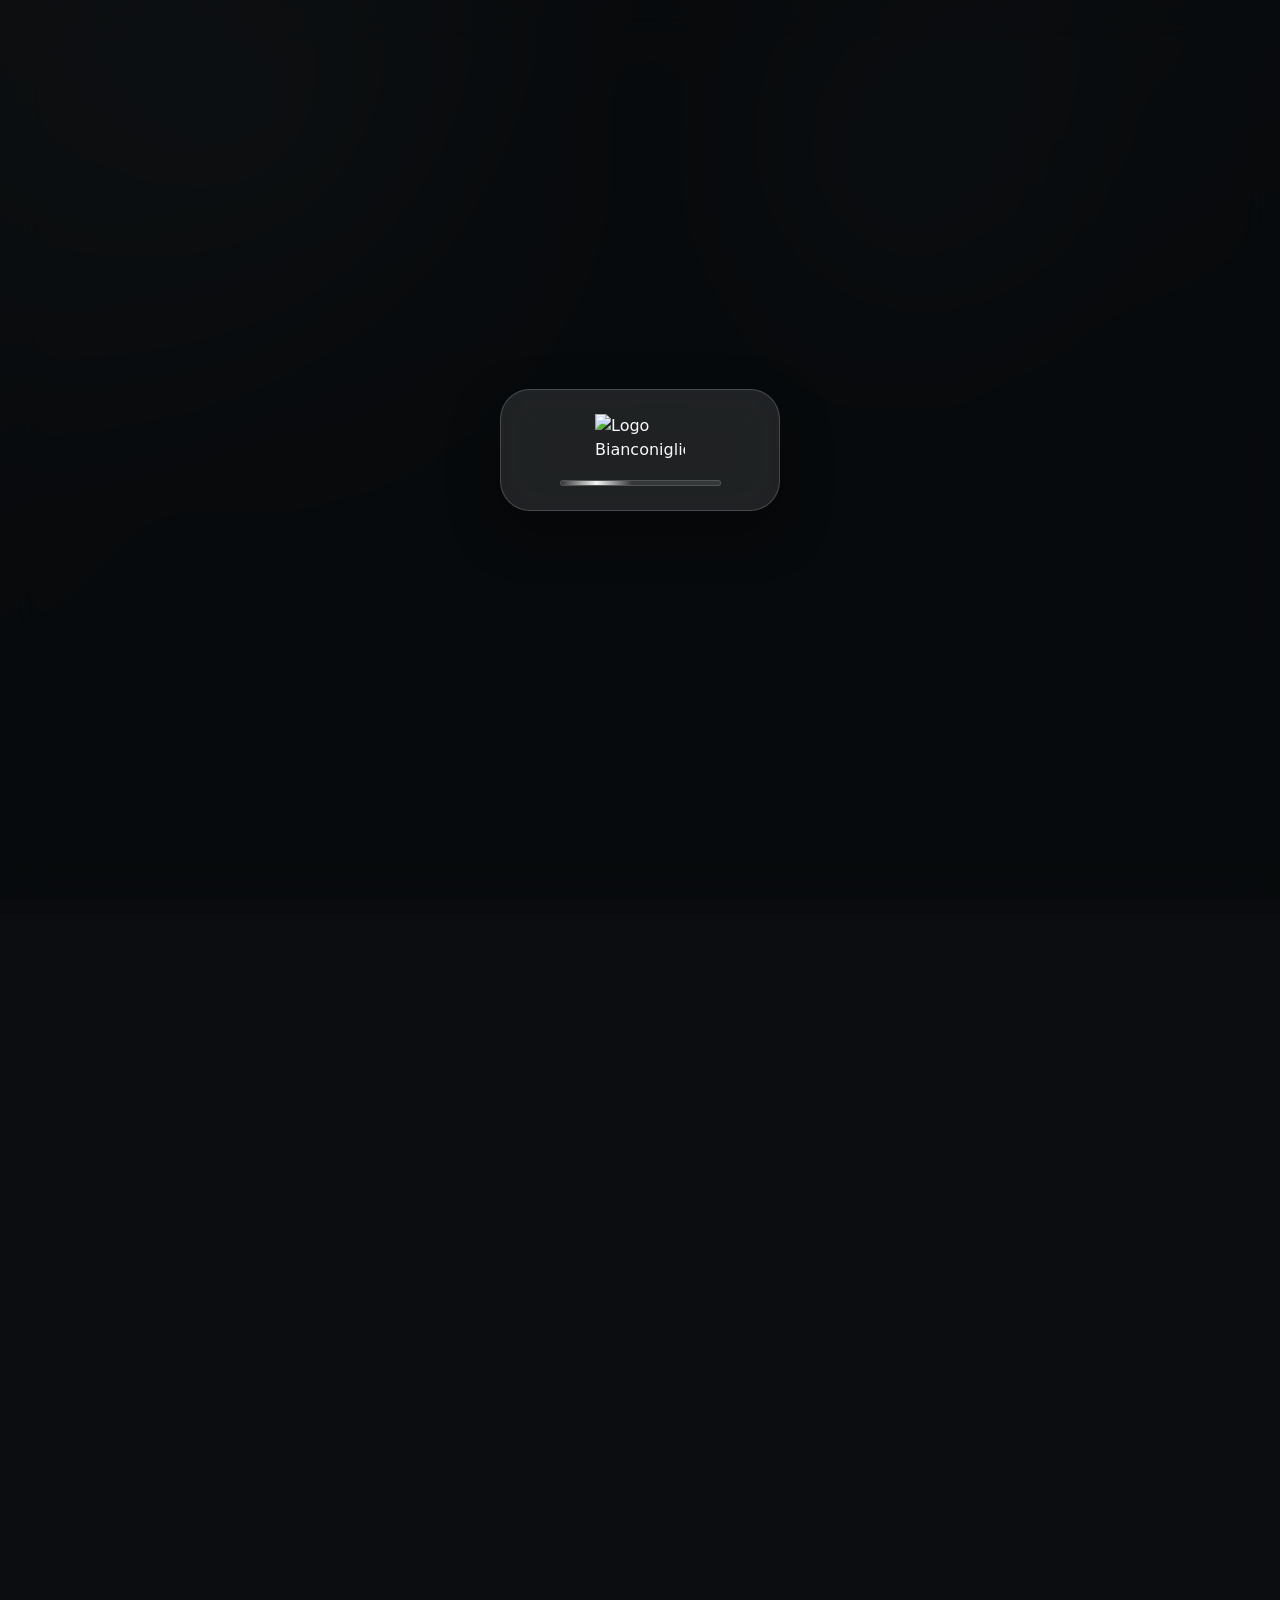
==== commit 7a28f82e: "Fix HTML encoding issues in index.html" ====
--- a/index.html
+++ b/index.html
@@ -120,6 +120,129 @@
         </div>
       </section>
 
+      <!-- CHI SIAMO -->
+<section class="aboutSection container">
+
+  <!-- BLOCCO 1 -->
+  <div class="aboutGrid">
+    <div class="glassCard glassInteractive reveal">
+      <div class="glassFilter"></div>
+      <div class="glassOverlay"></div>
+      <div class="glassSpecular"></div>
+
+      <div class="glassContent">
+        <p class="eyebrow">Chi siamo</p>
+        <h2>Un luogo dove atmosfera, territorio e stile si incontrano.</h2>
+
+        <p class="aboutText">
+          Bianconiglio Wine Bar & Local Food nasce ad Arzachena come spazio dedicato
+          al gusto, alla convivialità e all’eleganza informale. Un ambiente accogliente
+          pensato per chi cerca un aperitivo raffinato, una serata rilassata o un momento
+          speciale da condividere.
+        </p>
+
+        <p class="aboutText">
+          Il nostro stile unisce identità locale e cura del dettaglio, con un’atmosfera
+          calda e ricercata che valorizza il piacere dello stare bene insieme.
+        </p>
+      </div>
+    </div>
+
+    <div class="aboutImageStack reveal">
+      <div class="glassCard glassInteractive aboutImage tall">
+        <div class="glassFilter"></div>
+        <div class="glassOverlay"></div>
+        <div class="glassSpecular"></div>
+        <div class="glassContent aboutImageInner">
+          <img src="foto2.jpeg" alt="Esterno del Bianconiglio Wine Bar & Local Food">
+        </div>
+      </div>
+
+      <div class="glassCard glassInteractive aboutImage">
+        <div class="glassFilter"></div>
+        <div class="glassOverlay"></div>
+        <div class="glassSpecular"></div>
+        <div class="glassContent aboutImageInner">
+          <img src="foto4.jpeg" alt="Dettaglio bottiglie e atmosfera del locale">
+        </div>
+      </div>
+    </div>
+  </div>
+
+  <!-- BLOCCO 2 -->
+  <div class="aboutGrid reverse">
+    <div class="aboutImageStack reveal">
+      <div class="glassCard glassInteractive aboutImage">
+        <div class="glassFilter"></div>
+        <div class="glassOverlay"></div>
+        <div class="glassSpecular"></div>
+        <div class="glassContent aboutImageInner">
+          <img src="foto1.jpeg" alt="Cocktail e gin tonic del Bianconiglio">
+        </div>
+      </div>
+
+      <div class="glassCard glassInteractive aboutImage">
+        <div class="glassFilter"></div>
+        <div class="glassOverlay"></div>
+        <div class="glassSpecular"></div>
+        <div class="glassContent aboutImageInner">
+          <img src="foto6.jpeg" alt="Bollicina e calice in atmosfera elegante">
+        </div>
+      </div>
+    </div>
+
+    <div class="glassCard glassInteractive reveal">
+      <div class="glassFilter"></div>
+      <div class="glassOverlay"></div>
+      <div class="glassSpecular"></div>
+
+      <div class="glassContent">
+        <p class="eyebrow">Cosa facciamo</p>
+        <h2>Selezioniamo drink, vini e sapori per creare esperienze autentiche.</h2>
+
+        <p class="aboutText">
+          Dalla mixology ai vini selezionati, fino alle proposte food da condividere,
+          il nostro obiettivo è offrire qualità, equilibrio e personalità in ogni dettaglio.
+        </p>
+
+        <p class="aboutText">
+          Ogni proposta nasce per accompagnare momenti diversi: aperitivi leggeri,
+          calici da degustare, cocktail ricercati e taglieri pensati per stare bene insieme.
+        </p>
+
+        <div class="heroActions">
+          <a href="menu.html" class="btn btnPrimary">
+            <i class="fa-solid fa-book-open"></i>
+            Scopri il menù
+          </a>
+        </div>
+      </div>
+    </div>
+  </div>
+
+  <!-- BLOCCO 3 -->
+  <div class="aboutGallery reveal">
+    <div class="glassCard glassInteractive aboutImage galleryWide">
+      <div class="glassFilter"></div>
+      <div class="glassOverlay"></div>
+      <div class="glassSpecular"></div>
+      <div class="glassContent aboutImageInner">
+        <img src="foto3.jpeg" alt="Taglieri e proposte food del Bianconiglio">
+      </div>
+    </div>
+
+    <div class="glassCard glassInteractive aboutImage">
+      <div class="glassFilter"></div>
+      <div class="glassOverlay"></div>
+      <div class="glassSpecular"></div>
+      <div class="glassContent aboutImageInner">
+        <img src="foto5.jpeg" alt="Selezione vini del Bianconiglio">
+      </div>
+    </div>
+  </div>
+
+</section>
+
       <section class="contactSection container" id="contatti">
         <div class="sectionHeading reveal">
           <p class="eyebrow">Contact</p>
@@ -149,8 +272,11 @@
             
                 <div class="glassContent contactCard">
                   <h3><i class="fa-regular fa-clock"></i> Orari</h3>
-                  <p>Lun – Dom</p>
-                  <p>18:00 – 02:00</p>
+                  <p>tutti i giorni</p>
+                  <p>10:30 - 14_30</p>
+                  <p>17:00 - 23:00</p></br>
+                  <p>Martedì</p>
+                  <p>Day Off</p>
                 </div>
               </article>
             
@@ -161,8 +287,8 @@
             
                 <div class="glassContent contactCard">
                   <h3><i class="fa-solid fa-phone"></i> Telefono</h3>
-                  <p>+39 000 000 0000</p>
-                  <a class="btn btnGlass" href="tel:+390000000000">
+                  <p>+39 334 155 9023</p>
+                  <a class="btn btnGlass" href="tel:+393341559023">
                     Chiama ora
                   </a>
                 </div>
@@ -176,7 +302,7 @@
                 <div class="glassContent contactCard">
                   <h3><i class="fa-brands fa-whatsapp"></i> WhatsApp</h3>
                   <p>Scrivici direttamente</p>
-                  <a class="btn btnGlass" target="_blank" href="https://wa.me/390000000000">
+                  <a class="btn btnGlass" target="_blank" href="https://wa.me/393341559023">
                     Apri chat
                   </a>
                 </div>
@@ -206,7 +332,7 @@
         <div class="glassSpecular"></div>
 
         <div class="glassContent footerContent">
-          <p>© <span id="year"></span> Bianconiglio Wine Bar & Local Food</p>
+          <p>© <span id="year"></span> Bianconiglio Wine Bar & Local Food di Claudio Leuci</p>
           <a href="menu.html" class="btn btnGlass">Apri il menù</a>
         </div>
       </div>
--- a/styles.css
+++ b/styles.css
@@ -0,0 +1,874 @@
+:root{
+  --bg:#0b0d10;
+  --text:#f8f9fb;
+  --muted:rgba(255,255,255,.72);
+  --soft:rgba(255,255,255,.56);
+
+  --glass-bg:rgba(255,255,255,.10);
+  --glass-bg-strong:rgba(255,255,255,.16);
+  --glass-border:rgba(255,255,255,.18);
+  --glass-highlight:rgba(255,255,255,.55);
+
+  --shadow:0 20px 50px rgba(0,0,0,.35);
+  --radius:28px;
+
+  --accent:#ffffff;
+  --accent-2:rgba(255,255,255,.20);
+}
+
+*{
+  box-sizing:border-box;
+}
+
+html, body{
+  width:100%;
+  overflow-x:hidden;
+}
+
+body{
+  margin:0;
+  color:var(--text);
+  font-family:Inter, system-ui, -apple-system, BlinkMacSystemFont, "Segoe UI", sans-serif;
+  background:var(--bg);
+  line-height:1.5;
+  overflow-x:hidden;
+}
+
+/* BACKGROUND GLOBALE */
+body::before{
+  content:"";
+  position:fixed;
+  inset:0;
+  z-index:-3;
+  background:
+    linear-gradient(180deg, rgba(10,12,16,.62), rgba(10,12,16,.78)),
+    radial-gradient(circle at 20% 15%, rgba(255,255,255,.14), transparent 32%),
+    radial-gradient(circle at 80% 0%, rgba(255,255,255,.10), transparent 28%),
+    url("cannigione_-_arzachena_rsz.jpg") center/cover no-repeat;
+  transform:scale(1.03);
+}
+
+body::after{
+  content:"";
+  position:fixed;
+  inset:0;
+  z-index:-2;
+  background:
+    linear-gradient(135deg, rgba(255,255,255,.05), transparent 35%),
+    radial-gradient(circle at 70% 20%, rgba(255,255,255,.04), transparent 25%);
+  pointer-events:none;
+}
+
+img, svg{
+  max-width:100%;
+  height:auto;
+}
+
+a{
+  color:inherit;
+  text-decoration:none;
+}
+
+.container{
+  width:min(1180px, calc(100% - 32px));
+  margin-inline:auto;
+}
+
+.svgFilter{
+  position:absolute;
+  width:0;
+  height:0;
+  pointer-events:none;
+}
+
+/* PRELOADER */
+#preloader{
+  position:fixed;
+  inset:0;
+  z-index:9999;
+  display:grid;
+  place-items:center;
+  background:rgba(8,10,12,.72);
+  backdrop-filter:blur(20px);
+  -webkit-backdrop-filter:blur(20px);
+  transition:opacity .45s ease, visibility .45s ease;
+}
+
+#preloader.hide{
+  opacity:0;
+  visibility:hidden;
+}
+
+.preloaderCard{
+  width:min(280px, 82vw);
+  padding:24px;
+  border-radius:30px;
+  background:rgba(255,255,255,.10);
+  border:1px solid rgba(255,255,255,.18);
+  box-shadow:var(--shadow);
+  backdrop-filter:blur(18px);
+  -webkit-backdrop-filter:blur(18px);
+  display:grid;
+  place-items:center;
+  gap:18px;
+}
+
+.preloaderLogo{
+  width:90px;
+  animation:preLogoPulse 1.3s ease-in-out infinite;
+}
+
+.preloaderLine{
+  width:70%;
+  height:6px;
+  border-radius:999px;
+  overflow:hidden;
+  background:rgba(255,255,255,.10);
+  border:1px solid rgba(255,255,255,.14);
+}
+
+.preloaderLine::after{
+  content:"";
+  display:block;
+  width:45%;
+  height:100%;
+  border-radius:999px;
+  background:linear-gradient(90deg, transparent, rgba(255,255,255,.95), transparent);
+  animation:preLoaderMove 1.1s ease-in-out infinite;
+}
+
+@keyframes preLogoPulse{
+  0%,100%{ transform:scale(1); opacity:1; }
+  50%{ transform:scale(1.06); opacity:.92; }
+}
+
+@keyframes preLoaderMove{
+  0%{ transform:translateX(-130%); }
+  100%{ transform:translateX(260%); }
+}
+
+.appHidden{
+  opacity:0;
+  transform:translateY(8px);
+  pointer-events:none;
+}
+
+.appVisible{
+  opacity:1;
+  transform:translateY(0);
+  pointer-events:auto;
+  transition:opacity .7s ease, transform .7s ease;
+}
+
+/* GLASS SYSTEM */
+.glassCard{
+  position:relative;
+  overflow:hidden;
+  border-radius:var(--radius);
+  background:linear-gradient(180deg, rgba(255,255,255,.08), rgba(255,255,255,.04));
+  border:1px solid var(--glass-border);
+  box-shadow:var(--shadow);
+  backdrop-filter:blur(8px);
+  -webkit-backdrop-filter:blur(8px);
+}
+
+.glassFilter,
+.glassOverlay,
+.glassSpecular{
+  position:absolute;
+  inset:0;
+  border-radius:inherit;
+  pointer-events:none;
+}
+
+.glassFilter{
+  z-index:1;
+  backdrop-filter:blur(7px);
+  -webkit-backdrop-filter:blur(7px);
+  filter:url(#glass-distortion) saturate(125%) brightness(1.08);
+}
+
+.glassOverlay{
+  z-index:2;
+  background:linear-gradient(180deg, rgba(255,255,255,.12), rgba(255,255,255,.05));
+}
+
+.glassSpecular{
+  z-index:3;
+  box-shadow:
+    inset 1px 1px 0 rgba(255,255,255,.45),
+    inset -1px -1px 0 rgba(255,255,255,.06);
+}
+
+.glassContent{
+  position:relative;
+  z-index:4;
+  padding:28px;
+}
+
+.glassInteractive{
+  transition:transform .35s ease, border-color .35s ease, box-shadow .35s ease;
+}
+
+.glassInteractive:hover{
+  transform:translateY(-4px);
+  border-color:rgba(255,255,255,.28);
+  box-shadow:0 26px 65px rgba(0,0,0,.4);
+}
+
+/* HEADER */
+.siteHeader{
+  position:sticky;
+  top:14px;
+  z-index:200;
+  padding-top:14px;
+}
+
+.navBar{
+  min-height:78px;
+  display:flex;
+  align-items:center;
+  justify-content:space-between;
+  gap:20px;
+  padding:14px 18px;
+}
+
+.brand{
+  display:flex;
+  align-items:center;
+  gap:14px;
+  min-width:0;
+}
+
+.brandLogo{
+  width:94px;
+  height:94px;
+  border-radius:18px;
+  display:grid;
+  place-items:center;
+  background:rgba(255,255,255,.08);
+  border:1px solid rgba(255,255,255,.14);
+  flex-shrink:0;
+}
+
+.brandLogo img{
+  width:84px;
+}
+
+.brandText{
+  display:flex;
+  flex-direction:column;
+  min-width:0;
+}
+
+.brandText strong{
+  font-size:14px;
+  line-height:1.2;
+}
+
+.brandText span{
+  font-size:12px;
+  color:var(--muted);
+}
+
+.navLinks{
+  display:flex;
+  align-items:center;
+  gap:10px;
+  flex-wrap:wrap;
+}
+
+.navLink{
+  padding:10px 14px;
+  border-radius:999px;
+  background:rgba(255,255,255,.06);
+  border:1px solid rgba(255,255,255,.10);
+  font-size:14px;
+  transition:all .25s ease;
+}
+
+.navLink:hover{
+  background:rgba(255,255,255,.12);
+  border-color:rgba(255,255,255,.22);
+}
+
+.instagramLink i{
+  margin-right:8px;
+}
+
+.menuToggle{
+  display:none;
+  width:46px;
+  height:46px;
+  border:none;
+  border-radius:14px;
+  background:rgba(255,255,255,.10);
+  color:var(--text);
+  font-size:18px;
+  cursor:pointer;
+  border:1px solid rgba(255,255,255,.12);
+}
+
+.mobileMenu{
+  display:none;
+  margin-top:10px;
+  padding:10px;
+}
+
+.mobileMenu a{
+  display:block;
+  padding:12px 14px;
+  border-radius:14px;
+  color:var(--text);
+}
+
+.mobileMenu a:hover{
+  background:rgba(255,255,255,.10);
+}
+
+/* HERO */
+.hero{
+  padding-top:34px;
+  padding-bottom:26px;
+}
+
+.heroGrid{
+  display:grid;
+  grid-template-columns:1.4fr .8fr;
+  gap:18px;
+}
+
+.heroMain,
+.heroSide{
+  min-width:0;
+}
+
+.heroContent{
+  min-height:420px;
+  display:flex;
+  flex-direction:column;
+  justify-content:center;
+}
+
+.eyebrow{
+  margin:0 0 12px;
+  font-size:13px;
+  text-transform:uppercase;
+  letter-spacing:.18em;
+  color:var(--soft);
+}
+
+.hero h1{
+  margin:0 0 18px;
+  font-size:clamp(34px, 5vw, 66px);
+  line-height:.98;
+  max-width:10ch;
+}
+
+.heroText{
+  max-width:58ch;
+  color:var(--muted);
+  font-size:16px;
+  margin:0 0 24px;
+}
+
+.heroActions{
+  display:flex;
+  flex-wrap:wrap;
+  gap:12px;
+  margin-bottom:20px;
+}
+
+.heroBadges{
+  display:flex;
+  flex-wrap:wrap;
+  gap:10px;
+}
+
+.heroBadges span{
+  padding:9px 14px;
+  border-radius:999px;
+  font-size:13px;
+  background:rgba(255,255,255,.08);
+  border:1px solid rgba(255,255,255,.12);
+  color:var(--soft);
+}
+
+.sideBlock h3{
+  margin:0 0 8px;
+  font-size:22px;
+}
+
+.sideBlock p{
+  margin:0 0 22px;
+  color:var(--muted);
+}
+
+.fakeQr{
+  width:140px;
+  height:140px;
+  margin:8px auto 24px;
+  border-radius:22px;
+  border:1px solid rgba(255,255,255,.18);
+  background:
+    linear-gradient(90deg, rgba(255,255,255,.22) 12px, transparent 12px),
+    linear-gradient(rgba(255,255,255,.22) 12px, transparent 12px);
+  background-size:24px 24px;
+  background-color:rgba(255,255,255,.06);
+}
+
+.sideButtons{
+  display:grid;
+  gap:10px;
+}
+
+/* BUTTONS */
+.btn{
+  display:inline-flex;
+  align-items:center;
+  justify-content:center;
+  gap:10px;
+  min-height:48px;
+  padding:12px 18px;
+  border-radius:16px;
+  border:1px solid rgba(255,255,255,.14);
+  color:var(--text);
+  font-weight:600;
+  transition:all .25s ease;
+}
+
+.btn:hover{
+  transform:translateY(-2px);
+}
+
+.btnPrimary{
+  background:rgba(255,255,255,.18);
+}
+
+.btnPrimary:hover{
+  background:rgba(255,255,255,.24);
+}
+
+.btnGlass{
+  background:rgba(255,255,255,.08);
+}
+
+.btnGlass:hover{
+  background:rgba(255,255,255,.14);
+}
+
+/* SECTIONS */
+.menuSection,
+.contactSection,
+.siteFooter{
+  padding-bottom:28px;
+}
+
+.sectionHeading{
+  text-align:center;
+  margin-bottom:20px;
+}
+
+.sectionHeading h2{
+  margin:0 0 8px;
+  font-size:clamp(28px, 4vw, 44px);
+}
+
+.sectionHeading p:last-child{
+  margin:0;
+  color:var(--muted);
+}
+
+/* MENU */
+.menuGrid{
+  display:grid;
+  grid-template-columns:repeat(3, 1fr);
+  gap:18px;
+}
+
+.menuCardHeader{
+  display:flex;
+  flex-direction:column;
+  gap:8px;
+  margin-bottom:18px;
+}
+
+.menuCardHeader h3{
+  margin:0;
+  font-size:24px;
+}
+
+.menuTag{
+  align-self:flex-start;
+  padding:8px 12px;
+  border-radius:999px;
+  font-size:12px;
+  color:var(--soft);
+  background:rgba(255,255,255,.08);
+  border:1px solid rgba(255,255,255,.12);
+}
+
+.menuItem{
+  display:flex;
+  justify-content:space-between;
+  gap:16px;
+  padding:14px 0;
+  border-bottom:1px solid rgba(255,255,255,.10);
+}
+
+.menuItem:last-child{
+  border-bottom:none;
+}
+
+.menuItem strong{
+  display:block;
+  margin-bottom:4px;
+  font-size:15px;
+}
+
+.menuItem p{
+  margin:0;
+  color:var(--muted);
+  font-size:14px;
+}
+
+.menuItem span{
+  white-space:nowrap;
+  font-weight:700;
+}
+
+.menuNotice{
+  margin-top:18px;
+}
+
+.menuNotice .glassContent{
+  color:var(--muted);
+}
+
+/* CONTACT */
+.contactGrid{
+  display:grid;
+  grid-template-columns:repeat(auto-fit, minmax(220px, 1fr));
+  gap:18px;
+}
+
+.contactCard h3{
+  margin:0 0 12px;
+  font-size:22px;
+  display:flex;
+  align-items:center;
+  gap:10px;
+}
+
+.contactCard p{
+  margin:0 0 10px;
+  color:var(--muted);
+}
+
+/* FOOTER */
+.footerContent{
+  display:flex;
+  align-items:center;
+  justify-content:space-between;
+  gap:20px;
+  flex-wrap:wrap;
+}
+
+.footerContent p{
+  margin:0;
+  color:var(--muted);
+}
+
+/* REVEAL */
+.reveal{
+  opacity:0;
+  transform:translateY(24px);
+  transition:opacity .7s ease, transform .7s ease;
+}
+
+.reveal.show{
+  opacity:1;
+  transform:translateY(0);
+}
+
+/* MOBILE */
+@media (max-width: 980px){
+  .heroGrid,
+  .menuGrid,
+  .contactGrid{
+    grid-template-columns:1fr;
+  }
+
+  .hero h1{
+    max-width:none;
+  }
+}
+
+@media (max-width: 840px){
+  .navLinks{
+    display:none;
+  }
+
+  .menuToggle{
+    display:grid;
+    place-items:center;
+  }
+
+  .mobileMenu.open{
+    display:block;
+  }
+
+  .siteHeader{
+    top:10px;
+  }
+}
+
+@media (max-width: 640px){
+  .container{
+    width:min(100% - 20px, 1180px);
+  }
+
+  .glassContent{
+    padding:22px;
+  }
+
+  .heroContent{
+    min-height:auto;
+  }
+
+  .brandText strong{
+    font-size:13px;
+  }
+
+  .brandText span{
+    font-size:11px;
+  }
+
+  .hero h1{
+    font-size:34px;
+  }
+
+  .btn{
+    width:100%;
+  }
+
+  .heroActions{
+    flex-direction:column;
+  }
+
+  .footerContent{
+    flex-direction:column;
+    align-items:stretch;
+  }
+}
+
+@media (prefers-reduced-motion: reduce){
+  *,
+  *::before,
+  *::after{
+    animation:none !important;
+    transition:none !important;
+    scroll-behavior:auto !important;
+  }
+}
+
+/* ABOUT SECTION */
+.aboutSection{
+  padding-bottom:28px;
+}
+
+.aboutGrid{
+  display:grid;
+  grid-template-columns:1fr 1fr;
+  gap:18px;
+  margin-bottom:18px;
+  align-items:stretch;
+}
+
+.aboutGrid.reverse{
+  direction:rtl;
+}
+
+.aboutGrid.reverse > *{
+  direction:ltr;
+}
+
+.aboutText{
+  color:var(--muted);
+  margin:0 0 14px;
+}
+
+.aboutImageStack{
+  display:grid;
+  grid-template-rows:1.2fr .8fr;
+  gap:18px;
+  min-width:0;
+}
+
+.aboutImage{
+  overflow:hidden;
+}
+
+.aboutImage.tall{
+  min-height:420px;
+}
+
+.aboutImageInner{
+  padding:0;
+  height:100%;
+}
+
+.aboutImageInner img{
+  width:100%;
+  height:100%;
+  object-fit:cover;
+  display:block;
+  border-radius:inherit;
+  transition:transform .45s ease, filter .45s ease;
+}
+
+.aboutImage:hover img{
+  transform:scale(1.04);
+  filter:saturate(1.06) contrast(1.03);
+}
+
+.aboutGallery{
+  display:grid;
+  grid-template-columns:1.4fr .8fr;
+  gap:18px;
+}
+
+.galleryWide{
+  min-height:360px;
+}
+
+@media (max-width: 980px){
+  .aboutGrid,
+  .aboutGallery{
+    grid-template-columns:1fr;
+  }
+
+  .aboutGrid.reverse{
+    direction:ltr;
+  }
+
+  .aboutImageStack{
+    grid-template-rows:auto;
+  }
+
+  .aboutImage.tall,
+  .galleryWide{
+    min-height:280px;
+  }
+}
+
+@media (max-width: 640px){
+  .aboutImage.tall,
+  .galleryWide{
+    min-height:220px;
+  }
+}
+
+.menuSubTitle{
+  margin:22px 0 10px;
+  font-size:15px;
+  font-weight:700;
+  color:rgba(255,255,255,.88);
+  letter-spacing:.02em;
+}
+
+.menuGridSingle{
+  display:grid;
+  grid-template-columns:1fr;
+  gap:18px;
+}
+
+.menuCategoryHeader{
+  display:flex;
+  flex-direction:column;
+  gap:8px;
+  margin-bottom:18px;
+}
+
+.menuCategoryHeader h3{
+  margin:0;
+  font-size:30px;
+}
+
+.subCategoryGrid{
+  display:grid;
+  grid-template-columns:repeat(auto-fit, minmax(260px, 1fr));
+  gap:16px;
+}
+
+.subCategoryBox{
+  padding:18px;
+  border-radius:22px;
+  background:rgba(255,255,255,.06);
+  border:1px solid rgba(255,255,255,.10);
+  backdrop-filter:blur(10px);
+  -webkit-backdrop-filter:blur(10px);
+}
+
+.subCategoryBox h4{
+  margin:0 0 14px;
+  font-size:16px;
+  font-weight:700;
+  color:rgba(255,255,255,.92);
+}
+
+.menuSectionBlock{
+  margin-bottom:34px;
+}
+
+.menuSectionTitle{
+  margin-bottom:16px;
+}
+
+.menuSectionTitle h3{
+  margin:0;
+  font-size:34px;
+  line-height:1;
+}
+
+.subCategoryGrid{
+  display:grid;
+  grid-template-columns:repeat(auto-fit, minmax(260px, 1fr));
+  gap:16px;
+}
+
+.subCategoryBox{
+  overflow:hidden;
+}
+
+.subCategoryBox .glassContent{
+  padding:20px;
+}
+
+.subCategoryBox h4{
+  margin:0 0 14px;
+  font-size:17px;
+  font-weight:700;
+  color:rgba(255,255,255,.92);
+}
+
+.allergenGrid{
+  display:grid;
+  grid-template-columns:repeat(auto-fit, minmax(260px, 1fr));
+  gap:16px;
+}
+
+.allergenCard .glassContent{
+  padding:20px;
+}
+
+.allergenCard h3{
+  margin:0 0 10px;
+  font-size:18px;
+}
+
+.allergenCard p{
+  margin:0;
+  color:var(--muted);
+  font-size:14px;
+}
